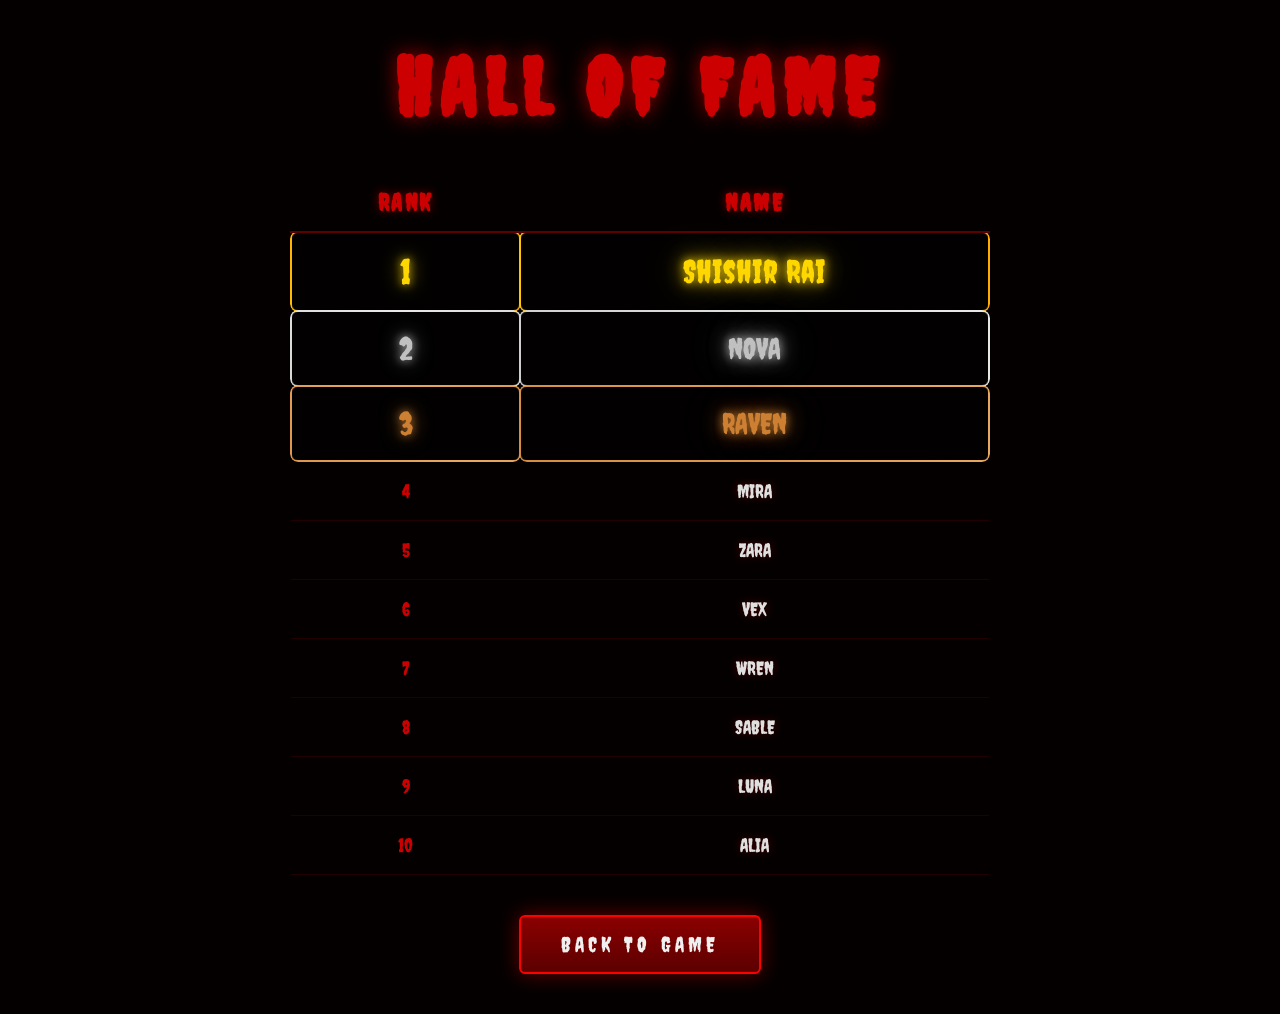
==== halloffame.html @ 7c3ed43f "Hall of fame" ====
<!DOCTYPE html>
<html lang="en">
<head>
    <meta charset="UTF-8">
    <meta name="viewport" content="width=device-width, initial-scale=1.0">
    <title>The Hollow Hour - Hall of Fame</title>
    <link rel="preconnect" href="https://fonts.googleapis.com">
    <link rel="preconnect" href="https://fonts.gstatic.com" crossorigin>
    <link href="https://fonts.googleapis.com/css2?family=Creepster&family=Special+Elite&display=swap" rel="stylesheet">
    <style>
        * {
            margin: 0;
            padding: 0;
            box-sizing: border-box;
        }

        body {
            background: #050000;
            font-family: 'Special Elite', cursive;
            min-height: 100vh;
            display: flex;
            flex-direction: column;
            align-items: center;
            padding: 40px 20px;
            color: #aaa;
        }

        h1 {
            font-family: 'Creepster', cursive;
            font-size: clamp(2.5rem, 8vw, 5rem);
            color: #c00;
            text-shadow: 0 0 20px rgba(180, 0, 0, 0.8);
            margin-bottom: 40px;
            letter-spacing: 0.1em;
            text-align: center;
        }

        .leaderboard {
            width: 100%;
            max-width: 700px;
            border-collapse: collapse;
            margin-bottom: 40px;
        }

        .leaderboard th {
            font-family: 'Creepster', cursive;
            font-size: 1.5rem;
            color: #c00;
            text-shadow: 0 0 10px rgba(180, 0, 0, 0.6);
            padding: 15px;
            border-bottom: 2px solid #5c0000;
            text-align: center;
            letter-spacing: 0.1em;
        }

        .leaderboard td {
            padding: 18px 15px;
            text-align: center;
            font-size: 1.2rem;
            border-bottom: 1px solid #200;
            border-radius: 8px;
            transition: all 0.3s ease;
        }

        .leaderboard tr:hover td {
            background: rgba(180, 0, 0, 0.05);
        }

        .rank {
            font-family: 'Creepster', cursive;
            font-size: 1.8rem;
            color: #c00;
        }

        .name {
            font-family: 'Creepster', cursive;
            font-size: 1.6rem;
            color: #e0e0e0;
            text-shadow: 0 0 8px rgba(180, 0, 0, 0.4);
        }

        .first-place td {
            border: 2px solid transparent;
            background: rgba(0, 0, 0, 0.6);
            position: relative;
        }

        .first-place .rank {
            font-size: 2.2rem;
            color: #ffd700;
            text-shadow: 
                0 0 10px rgba(255, 215, 0, 0.8),
                0 0 20px rgba(255, 215, 0, 0.6);
            animation: goldGlow 2s ease-in-out infinite;
        }

        .first-place .name {
            font-size: 2rem;
            color: #ffd700;
            text-shadow: 
                0 0 10px rgba(255, 215, 0, 0.8),
                0 0 20px rgba(255, 215, 0, 0.6),
                0 0 40px rgba(255, 215, 0, 0.4);
            animation: goldGlow 2s ease-in-out infinite;
        }

        .first-place td::before {
            content: '';
            position: absolute;
            top: -2px;
            left: -2px;
            right: -2px;
            bottom: -2px;
            border-radius: 8px;
            padding: 2px;
            background: linear-gradient(45deg, #ffd700, #ffaa00, #ffd700, #ffaa00);
            background-size: 400% 400%;
            animation: goldBorder 3s ease infinite;
            -webkit-mask: linear-gradient(#fff 0 0) content-box, linear-gradient(#fff 0 0);
            mask: linear-gradient(#fff 0 0) content-box, linear-gradient(#fff 0 0);
            -webkit-mask-composite: xor;
            mask-composite: exclude;
            z-index: -1;
        }

        .second-place td {
            border: 2px solid transparent;
            background: rgba(0, 0, 0, 0.6);
            position: relative;
        }

        .second-place .rank {
            font-size: 2rem;
            color: #c0c0c0;
            text-shadow: 
                0 0 10px rgba(192, 192, 192, 0.8),
                0 0 20px rgba(192, 192, 192, 0.6);
            animation: silverGlow 2s ease-in-out infinite;
        }

        .second-place .name {
            font-size: 1.8rem;
            color: #c0c0c0;
            text-shadow: 
                0 0 10px rgba(192, 192, 192, 0.8),
                0 0 20px rgba(192, 192, 192, 0.6),
                0 0 40px rgba(192, 192, 192, 0.4);
            animation: silverGlow 2s ease-in-out infinite;
        }

        .second-place td::before {
            content: '';
            position: absolute;
            top: -2px;
            left: -2px;
            right: -2px;
            bottom: -2px;
            border-radius: 8px;
            padding: 2px;
            background: linear-gradient(45deg, #c0c0c0, #e8e8e8, #c0c0c0, #e8e8e8);
            background-size: 400% 400%;
            animation: silverBorder 3s ease infinite;
            -webkit-mask: linear-gradient(#fff 0 0) content-box, linear-gradient(#fff 0 0);
            mask: linear-gradient(#fff 0 0) content-box, linear-gradient(#fff 0 0);
            -webkit-mask-composite: xor;
            mask-composite: exclude;
            z-index: -1;
        }

        .third-place td {
            border: 2px solid transparent;
            background: rgba(0, 0, 0, 0.6);
            position: relative;
        }

        .third-place .rank {
            font-size: 2rem;
            color: #cd7f32;
            text-shadow: 
                0 0 10px rgba(205, 127, 50, 0.8),
                0 0 20px rgba(205, 127, 50, 0.6);
            animation: bronzeGlow 2s ease-in-out infinite;
        }

        .third-place .name {
            font-size: 1.8rem;
            color: #cd7f32;
            text-shadow: 
                0 0 10px rgba(205, 127, 50, 0.8),
                0 0 20px rgba(205, 127, 50, 0.6),
                0 0 40px rgba(205, 127, 50, 0.4);
            animation: bronzeGlow 2s ease-in-out infinite;
        }

        .third-place td::before {
            content: '';
            position: absolute;
            top: -2px;
            left: -2px;
            right: -2px;
            bottom: -2px;
            border-radius: 8px;
            padding: 2px;
            background: linear-gradient(45deg, #cd7f32, #e8a860, #cd7f32, #e8a860);
            background-size: 400% 400%;
            animation: bronzeBorder 3s ease infinite;
            -webkit-mask: linear-gradient(#fff 0 0) content-box, linear-gradient(#fff 0 0);
            mask: linear-gradient(#fff 0 0) content-box, linear-gradient(#fff 0 0);
            -webkit-mask-composite: xor;
            mask-composite: exclude;
            z-index: -1;
        }

        @keyframes goldGlow {
            0%, 100% { filter: brightness(1); }
            50% { filter: brightness(1.3); }
        }

        @keyframes goldBorder {
            0% { background-position: 0% 50%; }
            50% { background-position: 100% 50%; }
            100% { background-position: 0% 50%; }
        }

        @keyframes silverGlow {
            0%, 100% { filter: brightness(1); }
            50% { filter: brightness(1.3); }
        }

        @keyframes silverBorder {
            0% { background-position: 0% 50%; }
            50% { background-position: 100% 50%; }
            100% { background-position: 0% 50%; }
        }

        @keyframes bronzeGlow {
            0%, 100% { filter: brightness(1); }
            50% { filter: brightness(1.3); }
        }

        @keyframes bronzeBorder {
            0% { background-position: 0% 50%; }
            50% { background-position: 100% 50%; }
            100% { background-position: 0% 50%; }
        }

        .back-btn {
            padding: 15px 40px;
            font-family: 'Creepster', cursive;
            font-size: 1.3rem;
            letter-spacing: 0.2em;
            color: #f0f0f0;
            background: linear-gradient(180deg, #8b0000, #5c0000);
            border: 2px solid #ff0000;
            border-radius: 6px;
            cursor: pointer;
            text-transform: uppercase;
            box-shadow: 0 0 20px rgba(255, 0, 0, 0.4);
            transition: all 0.3s ease;
            text-decoration: none;
        }

        .back-btn:hover {
            transform: scale(1.05);
            box-shadow: 0 0 30px rgba(255, 0, 0, 0.6);
        }

        .crown {
            font-size: 2rem;
            margin-right: 10px;
        }

        @media (max-width: 600px) {
            .leaderboard {
                font-size: 1rem;
            }
            
            .leaderboard th,
            .leaderboard td {
                padding: 12px 8px;
                font-size: 1rem;
            }
            
            .first-place .name {
                font-size: 1.5rem;
            }
        }
    </style>
</head>
<body>
    <h1>HALL OF FAME</h1>
    
    <table class="leaderboard">
        <thead>
            <tr>
                <th>RANK</th>
                <th>NAME</th>
            </tr>
        </thead>
        <tbody>
            <tr class="first-place">
                <td class="rank">1</td>
                <td class="name">Shishir Rai</td>
            </tr>
            <tr class="second-place">
                <td class="rank">2</td>
                <td class="name">NOVA</td>
            </tr>
            <tr class="third-place">
                <td class="rank">3</td>
                <td class="name">RAVEN</td>
            </tr>
            <tr>
                <td class="rank">4</td>
                <td class="name">MIRA</td>
            </tr>
            <tr>
                <td class="rank">5</td>
                <td class="name">ZARA</td>
            </tr>
            <tr>
                <td class="rank">6</td>
                <td class="name">VEX</td>
            </tr>
            <tr>
                <td class="rank">7</td>
                <td class="name">WREN</td>
            </tr>
            <tr>
                <td class="rank">8</td>
                <td class="name">SABLE</td>
            </tr>
            <tr>
                <td class="rank">9</td>
                <td class="name">LUNA</td>
            </tr>
            <tr>
                <td class="rank">10</td>
                <td class="name">ALIA</td>
            </tr>
        </tbody>
    </table>

    <a href="index.html" class="back-btn">BACK TO GAME</a>
</body>
</html>
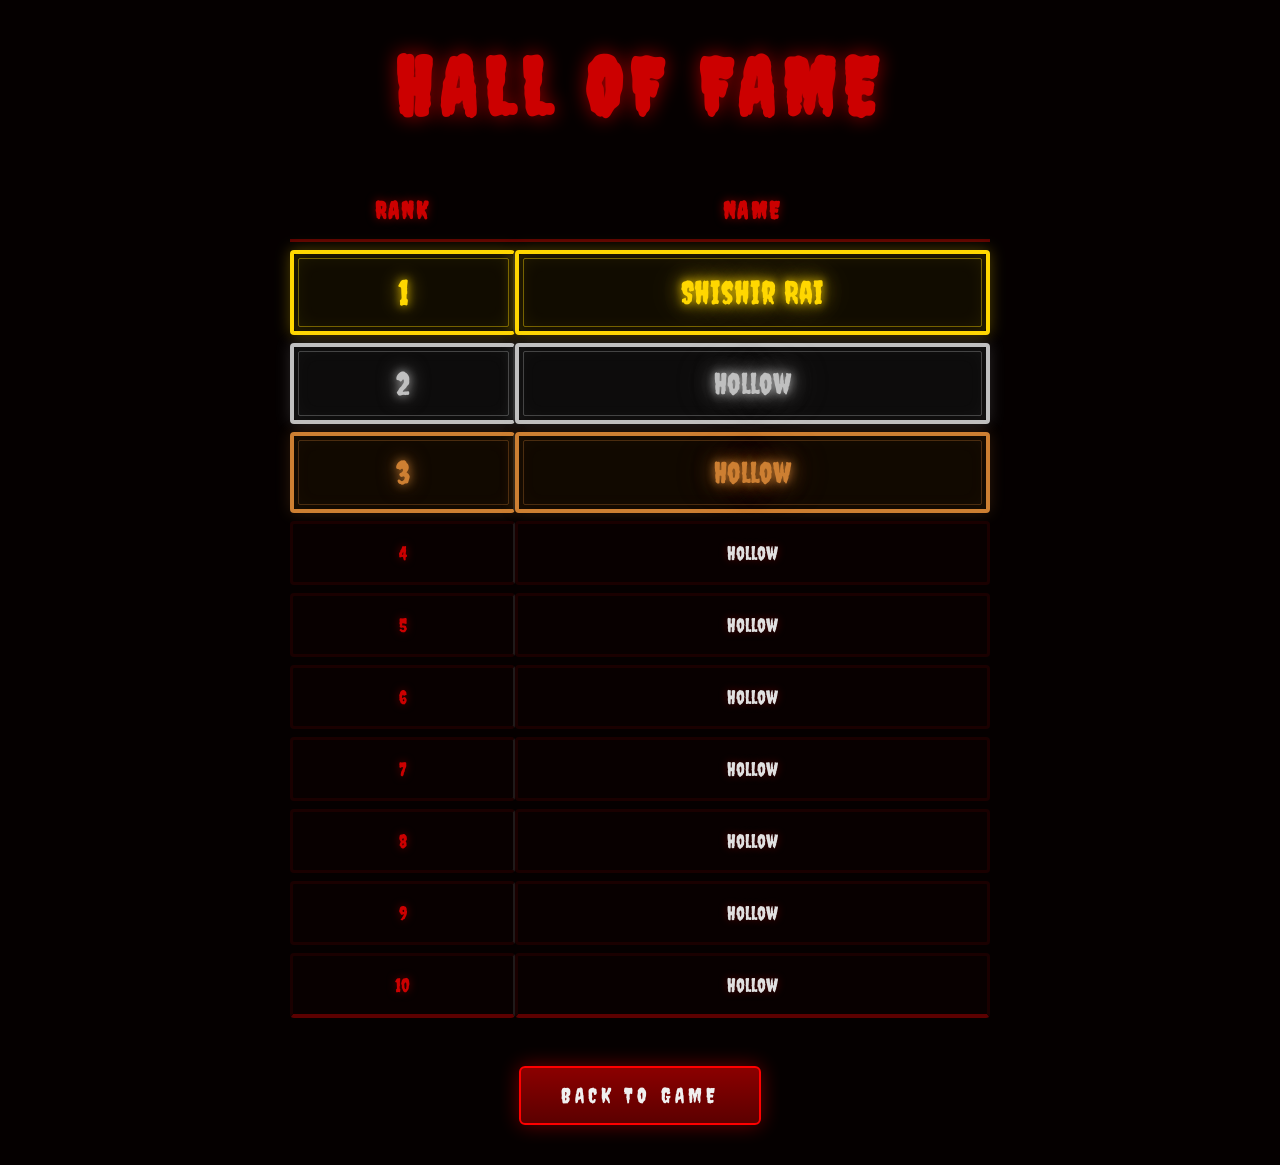
==== commit 5d695fe8: "updated hall of fame" ====
--- a/halloffame.html
+++ b/halloffame.html
@@ -38,7 +38,8 @@
         .leaderboard {
             width: 100%;
             max-width: 700px;
-            border-collapse: collapse;
+            border-collapse: separate;
+            border-spacing: 0 8px;
             margin-bottom: 40px;
         }
 
@@ -48,7 +49,7 @@
             color: #c00;
             text-shadow: 0 0 10px rgba(180, 0, 0, 0.6);
             padding: 15px;
-            border-bottom: 2px solid #5c0000;
+            border-bottom: 3px solid #5c0000;
             text-align: center;
             letter-spacing: 0.1em;
         }
@@ -57,19 +58,23 @@
             padding: 18px 15px;
             text-align: center;
             font-size: 1.2rem;
-            border-bottom: 1px solid #200;
-            border-radius: 8px;
+            border: 3px solid #1a0000;
+            border-radius: 4px;
+            background: rgba(10, 0, 0, 0.6);
             transition: all 0.3s ease;
+            position: relative;
         }
 
         .leaderboard tr:hover td {
-            background: rgba(180, 0, 0, 0.05);
+            background: rgba(180, 0, 0, 0.08);
+            border-color: #5c0000;
         }
 
         .rank {
             font-family: 'Creepster', cursive;
             font-size: 1.8rem;
             color: #c00;
+            text-shadow: 0 0 8px rgba(180, 0, 0, 0.5);
         }
 
         .name {
@@ -80,9 +85,24 @@
         }
 
         .first-place td {
-            border: 2px solid transparent;
-            background: rgba(0, 0, 0, 0.6);
+            border: 4px solid #ffd700;
+            background: rgba(20, 15, 0, 0.8);
+            box-shadow: 
+                0 0 15px rgba(255, 215, 0, 0.3),
+                inset 0 0 20px rgba(255, 215, 0, 0.1);
             position: relative;
+        }
+
+        .first-place td::before {
+            content: '';
+            position: absolute;
+            top: 4px;
+            left: 4px;
+            right: 4px;
+            bottom: 4px;
+            border: 1px solid rgba(255, 215, 0, 0.4);
+            border-radius: 2px;
+            pointer-events: none;
         }
 
         .first-place .rank {
@@ -104,29 +124,25 @@
             animation: goldGlow 2s ease-in-out infinite;
         }
 
-        .first-place td::before {
+        .second-place td {
+            border: 4px solid #c0c0c0;
+            background: rgba(15, 15, 15, 0.8);
+            box-shadow: 
+                0 0 15px rgba(192, 192, 192, 0.2),
+                inset 0 0 20px rgba(192, 192, 192, 0.05);
+            position: relative;
+        }
+
+        .second-place td::before {
             content: '';
             position: absolute;
-            top: -2px;
-            left: -2px;
-            right: -2px;
-            bottom: -2px;
-            border-radius: 8px;
-            padding: 2px;
-            background: linear-gradient(45deg, #ffd700, #ffaa00, #ffd700, #ffaa00);
-            background-size: 400% 400%;
-            animation: goldBorder 3s ease infinite;
-            -webkit-mask: linear-gradient(#fff 0 0) content-box, linear-gradient(#fff 0 0);
-            mask: linear-gradient(#fff 0 0) content-box, linear-gradient(#fff 0 0);
-            -webkit-mask-composite: xor;
-            mask-composite: exclude;
-            z-index: -1;
-        }
-
-        .second-place td {
-            border: 2px solid transparent;
-            background: rgba(0, 0, 0, 0.6);
-            position: relative;
+            top: 4px;
+            left: 4px;
+            right: 4px;
+            bottom: 4px;
+            border: 1px solid rgba(192, 192, 192, 0.3);
+            border-radius: 2px;
+            pointer-events: none;
         }
 
         .second-place .rank {
@@ -148,29 +164,25 @@
             animation: silverGlow 2s ease-in-out infinite;
         }
 
-        .second-place td::before {
+        .third-place td {
+            border: 4px solid #cd7f32;
+            background: rgba(20, 12, 0, 0.8);
+            box-shadow: 
+                0 0 15px rgba(205, 127, 50, 0.2),
+                inset 0 0 20px rgba(205, 127, 50, 0.05);
+            position: relative;
+        }
+
+        .third-place td::before {
             content: '';
             position: absolute;
-            top: -2px;
-            left: -2px;
-            right: -2px;
-            bottom: -2px;
-            border-radius: 8px;
-            padding: 2px;
-            background: linear-gradient(45deg, #c0c0c0, #e8e8e8, #c0c0c0, #e8e8e8);
-            background-size: 400% 400%;
-            animation: silverBorder 3s ease infinite;
-            -webkit-mask: linear-gradient(#fff 0 0) content-box, linear-gradient(#fff 0 0);
-            mask: linear-gradient(#fff 0 0) content-box, linear-gradient(#fff 0 0);
-            -webkit-mask-composite: xor;
-            mask-composite: exclude;
-            z-index: -1;
-        }
-
-        .third-place td {
-            border: 2px solid transparent;
-            background: rgba(0, 0, 0, 0.6);
-            position: relative;
+            top: 4px;
+            left: 4px;
+            right: 4px;
+            bottom: 4px;
+            border: 1px solid rgba(205, 127, 50, 0.3);
+            border-radius: 2px;
+            pointer-events: none;
         }
 
         .third-place .rank {
@@ -192,23 +204,16 @@
             animation: bronzeGlow 2s ease-in-out infinite;
         }
 
-        .third-place td::before {
-            content: '';
-            position: absolute;
-            top: -2px;
-            left: -2px;
-            right: -2px;
-            bottom: -2px;
-            border-radius: 8px;
-            padding: 2px;
-            background: linear-gradient(45deg, #cd7f32, #e8a860, #cd7f32, #e8a860);
-            background-size: 400% 400%;
-            animation: bronzeBorder 3s ease infinite;
-            -webkit-mask: linear-gradient(#fff 0 0) content-box, linear-gradient(#fff 0 0);
-            mask: linear-gradient(#fff 0 0) content-box, linear-gradient(#fff 0 0);
-            -webkit-mask-composite: xor;
-            mask-composite: exclude;
-            z-index: -1;
+        .rank-cell {
+            border-right: 2px solid rgba(255, 255, 255, 0.1) !important;
+        }
+
+        .leaderboard tr:last-child td {
+            border-bottom: 4px solid #5c0000;
+        }
+
+        .leaderboard thead tr {
+            border-bottom: 4px solid #5c0000;
         }
 
         @keyframes goldGlow {
@@ -290,7 +295,7 @@
 <body>
     <h1>HALL OF FAME</h1>
     
-    <table class="leaderboard">
+        <table class="leaderboard">
         <thead>
             <tr>
                 <th>RANK</th>
@@ -299,44 +304,44 @@
         </thead>
         <tbody>
             <tr class="first-place">
-                <td class="rank">1</td>
+                <td class="rank rank-cell">1</td>
                 <td class="name">Shishir Rai</td>
             </tr>
             <tr class="second-place">
-                <td class="rank">2</td>
-                <td class="name">NOVA</td>
+                <td class="rank rank-cell">2</td>
+                <td class="name">Hollow</td>
             </tr>
             <tr class="third-place">
-                <td class="rank">3</td>
-                <td class="name">RAVEN</td>
-            </tr>
-            <tr>
-                <td class="rank">4</td>
-                <td class="name">MIRA</td>
-            </tr>
-            <tr>
-                <td class="rank">5</td>
-                <td class="name">ZARA</td>
-            </tr>
-            <tr>
-                <td class="rank">6</td>
-                <td class="name">VEX</td>
-            </tr>
-            <tr>
-                <td class="rank">7</td>
-                <td class="name">WREN</td>
-            </tr>
-            <tr>
-                <td class="rank">8</td>
-                <td class="name">SABLE</td>
-            </tr>
-            <tr>
-                <td class="rank">9</td>
-                <td class="name">LUNA</td>
-            </tr>
-            <tr>
-                <td class="rank">10</td>
-                <td class="name">ALIA</td>
+                <td class="rank rank-cell">3</td>
+                <td class="name">Hollow</td>
+            </tr>
+            <tr>
+                <td class="rank rank-cell">4</td>
+                <td class="name">Hollow</td>
+            </tr>
+            <tr>
+                <td class="rank rank-cell">5</td>
+                <td class="name">Hollow</td>
+            </tr>
+            <tr>
+                <td class="rank rank-cell">6</td>
+                <td class="name">Hollow</td>
+            </tr>
+            <tr>
+                <td class="rank rank-cell">7</td>
+                <td class="name">Hollow</td>
+            </tr>
+            <tr>
+                <td class="rank rank-cell">8</td>
+                <td class="name">Hollow</td>
+            </tr>
+            <tr>
+                <td class="rank rank-cell">9</td>
+                <td class="name">Hollow</td>
+            </tr>
+            <tr>
+                <td class="rank rank-cell">10</td>
+                <td class="name">Hollow</td>
             </tr>
         </tbody>
     </table>
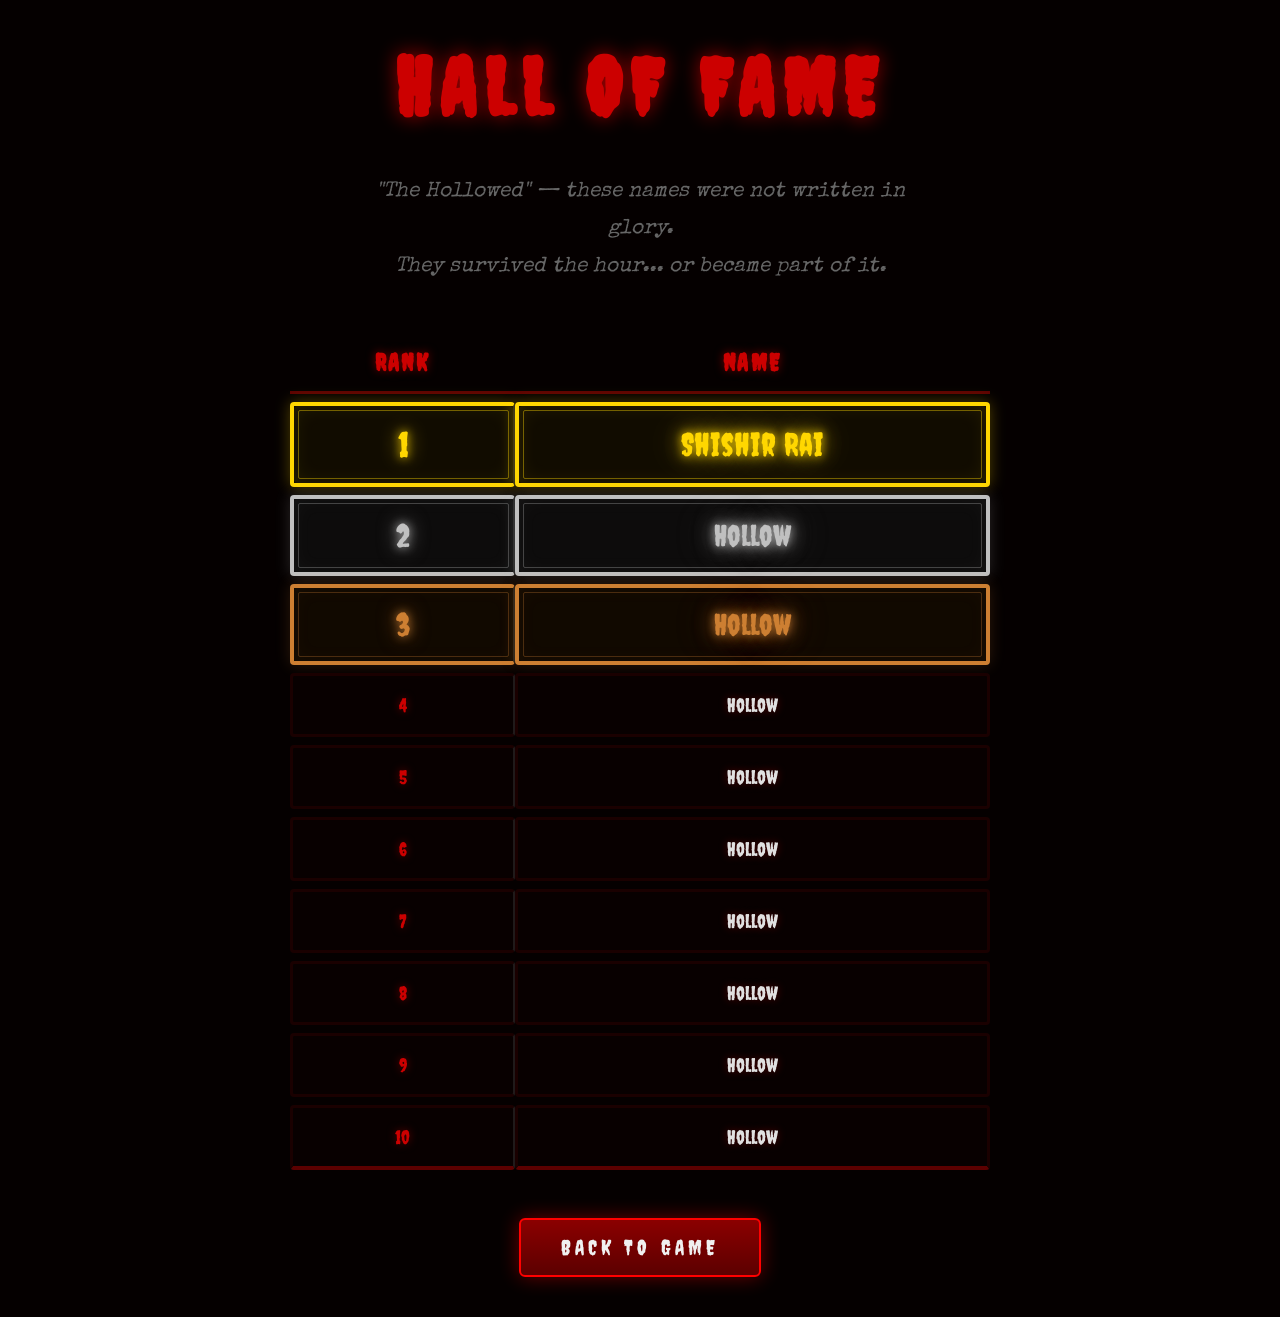
==== commit 8dfa4fc2: "hall of fame update" ====
--- a/halloffame.html
+++ b/halloffame.html
@@ -275,6 +275,18 @@
             margin-right: 10px;
         }
 
+        .hall-desc {
+            font-family: 'Special Elite', cursive;
+            font-size: clamp(1rem, 2.5vw, 1.3rem);
+            color: #666;
+            text-align: center;
+            max-width: 600px;
+            line-height: 1.8;
+            margin-bottom: 40px;
+            padding: 0 10px;
+            font-style: italic;
+        }
+
         @media (max-width: 600px) {
             .leaderboard {
                 font-size: 1rem;
@@ -294,8 +306,9 @@
 </head>
 <body>
     <h1>HALL OF FAME</h1>
+    <p class="hall-desc">"The Hollowed" — these names were not written in glory.<br>They survived the hour... or became part of it.</p>
     
-        <table class="leaderboard">
+    <table class="leaderboard">
         <thead>
             <tr>
                 <th>RANK</th>
